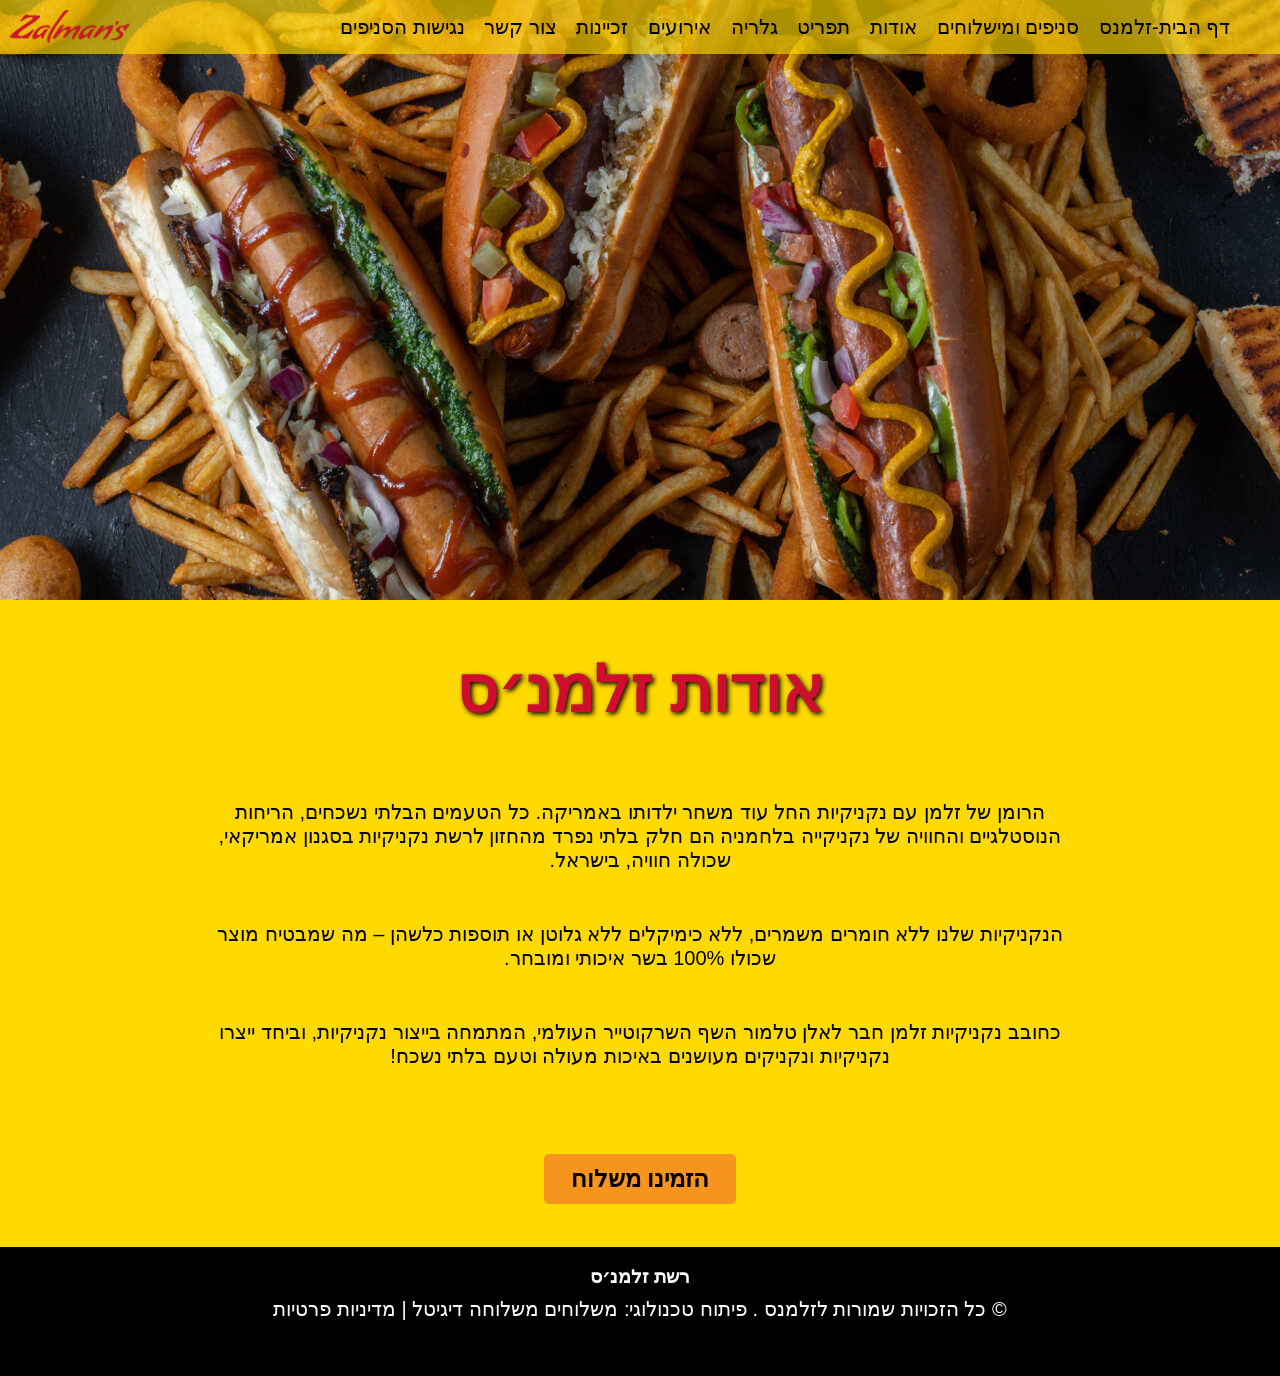
==== pages/about.html @ 240b370b "zalmens project" ====
<!DOCTYPE html>
<html lang="en">
<head>
    <meta charset="UTF-8">
    <meta name="viewport" content="width=device-width, initial-scale=1.0">
    <title>about</title>
    <link rel="stylesheet" href="../css/about.css">
    <link rel="stylesheet" href="../css/all.css">
    <link rel="icon" href="../files/images/favicon.png" type="image/x-icon">
</head>
<body dir="rtl">
    <header class="flex-row">
        <nav>
            <ul class="flex-row">
                <li class="flex-row"><a href="../index.html">דף הבית-זלמנס</a></li>
                <li class="flex-row"><a href="#">סניפים ומישלוחים</a></li>
                <li class="flex-row"><a class="about" href="about.html">אודות</a></li>
                <li class="flex-row"><a href="menu.html">תפריט</a></li>
                <li class="flex-row"><a href="gallery.html">גלריה</a></li>
                <li class="flex-row"><a href="events.html">אירועים</a></li>
                <li class="flex-row"><a href="#">זכיינות</a></li>
                <li class="flex-row"><a href="#">צור קשר</a></li>
                <li class="flex-row"><a href="#">נגישות הסניפים</a></li>
            </ul>
        </nav>
        <div>
            <label for="menu-toggle" class="menu-icon">&#9776;</label>
            <ul>
                <li><a href="index.html">דף הבית-זלמנס</a></li>
                <li><a href="#">סניפים ומישלוחים</a></li>
                <li><a class="about" href="pages/about.html">אודות</a></li>
                <li><a href="menu.html">תפריט</a></li>
                <li><a href="pages/gallery.html">גלריה</a></li>
                <li><a href="pages/events.html">אירועים</a></li>
                <li><a href="#">זכיינות</a></li>
                <li><a href="#">צור קשר</a></li>
                <li><a href="#">נגישות הסניפים</a></li>
            </ul>
        </div>
        <a href="../index.html" class="flex-row"><img src="../files/images/index/Name-2048x561.png" alt="logo"></a>
    </header>
    <main>
        <div class="img flex-row">
            <h1>about</h1>
        </div>
        <div class="flex-column">        
            <h2>אודות זלמנ׳ס</h2>
            <article>
                <p>הרומן של זלמן עם נקניקיות החל עוד משחר ילדותו באמריקה.
                כל הטעמים הבלתי נשכחים, הריחות הנוסטלגיים והחוויה של נקניקייה בלחמניה הם חלק בלתי נפרד מהחזון לרשת נקניקיות בסגנון אמריקאי, שכולה חוויה, בישראל.</p>
                <p>הנקניקיות שלנו ללא חומרים משמרים, ללא כימיקלים ללא גלוטן או תוספות כלשהן – מה שמבטיח מוצר שכולו 100% בשר איכותי ומובחר.</p>
                <p>כחובב נקניקיות זלמן חבר לאלן טלמור השף השרקוטייר העולמי, המתמחה בייצור נקניקיות, וביחד ייצרו נקניקיות ונקניקים מעושנים באיכות מעולה וטעם בלתי נשכח!</p>
            </article>
            <a href="#" class="button">הזמינו משלוח</a>
        </div>
    </main>
    <footer class="flex-column">
        <a href="about.html">
            <h3>רשת זלמנ׳ס</h3>
            <p>© כל הזכויות שמורות לזלמנס . פיתוח טכנולוגי: משלוחים משלוחה דיגיטל | מדיניות פרטיות</p>
        </a>
    </footer>
</body>
</html>
---- css/about.css ----
body{
    background-color:#FFDA00 ;
}
.about:hover{
    color:black;
}
.img{
    width: 100%;
    height: 600px;
    background-image: url(../files/images/222_optimized.jpg);
    background-color: black;
    background-position: center;
    opacity: 1;
}
h1{
    color: #FFDA00;
    margin: auto;
    align-self: center;
    font-size: 5rem;
    animation: h1 2s;
    display: none;
    text-shadow: 4px 4px #ce0e2d;
}
.img:hover{
    animation: hover 2s;
    background-color: black;
    opacity: 1;
    h1{
        display: flex;
    }
}
@keyframes h1{
    from{font-size: 1rem;}
    to{font-size: 5rem;;}
}
@keyframes hover{
    from{opacity: 0.5;}
    to{opacity: 1;}
}
h2{
    align-self: center;
    color: #ce0e2d;
    font-size: 4rem;
    text-shadow: 2px 2px 5px black;
    text-align: center;
    animation: fadeIn 1.5s ease-in-out;
}
div{
    width: 70%;
    margin: auto;
    align-items: center;
}
p{
    align-self: center;
    margin: 50px 0;
    font-size: 20px;
    text-align: center;
    animation: fadeIn 1.5s ease-in-out;
}
article{
    margin-top: -30px;
}
.flex-column{
    padding-bottom: 25px;
}

@media(max-width: 760px){
    h2{
        font-size: 3rem;
    }
    .img{
        height: 400px;
    }
}
---- css/all.css ----
.flex-row {
    display: flex;
}

.flex-column {
    display: flex;
    flex-direction: column;
}

body {
    margin: 0;
    font-family: "Bamberger", Sans-serif;
}

.second-nav {
    display: none;
}


header>a {
    align-self: center;
    justify-content: flex-end;
    width: 20%;

    img {
        width: 120px;
        margin-left: 10px;
    }
}

header {
    width: 100%;
    background-color: #ffd900a8;
    position: fixed;

    nav {
        width: 80%;
    }

    ul {
        margin: 0;
        list-style-type: none;
        font-size: 1.25rem;
        font-family: "Bamberger", Sans-serif;
        transition: width 1s, height 1s;
        align-items: center;
        flex-wrap: wrap;

        a {
            text-decoration: none;
            color: black;
        }

        li {
            margin: 1.5% 1%;
        }

        a:hover {
            color: #CE0E2D;
            transform: scale(1.25);
            animation-name: nav;
            animation-duration: 1s;
        }
    }
}

header div {
    display: none;
    width: 100%;

    img {
        width: 5%;
        margin: 2%;
    }

    ul {
        display: none;
    }
}

@keyframes nav {
    from {
        transform: scale(1);
    }

    to {
        transform: scale(1.25);
    }
}

footer {
    align-items: center;
    background-color: black;

    a p {
        margin: -10px 0 30px 0;
        text-align: center;
    }

    a {
        text-decoration: none;
        color: white;

        h3 {
            text-align: center;
        }
    }
}

.button {
    color: black;
    align-self: center;
    background-color: #F7941D;
    padding: 1.25% 3%;
    font-family: "Bamberger", Sans-serif;
    font-size: 1.5rem;
    font-weight: bold;
    text-decoration: none;
    margin: 4% 0 2% 0;
    border-radius: 5px 5px 5px 5px;
    text-align: center;
}

.button:hover {
    background-color: #61CE70;
    animation-duration: 1s;
    animation-name: button;
}

@keyframes fadeIn {
    from {
        opacity: 0;
        transform: translateY(90%);
    }

    to {
        opacity: 1;
        transform: translateY(0);
    }
}

@keyframes button {
    from {
        background-color: #F7941D;
    }

    to {
        background-color: #61CE70;
    }
}

@media only screen and (max-width: 600px) {

    .button {
        padding: 4% 8%;
    }
}

@media only screen and (max-width: 120px) {
    header {
        height: 20vh;
    }

    .button {
        font-size: 1rem;
    }
}

@media only screen and (max-width: 1024px) {
    header>nav {
        display: none;
    }

    header>a {
        margin: 2%;
        align-self: flex-start;
    }

    .menu-icon {
        font-size: 30px;
        cursor: pointer;
        position: fixed;
        margin: auto;
        top: 15px;
        right: 15px;
        z-index: 100;
        background: none;
        border: none;
        color: #CE0E2D;
        align-self: center;
        height: 2px;
    }

    .second-nav {
        display: flex;
        
    }

    header{
        max-width: 100%;
        overflow: hidden;
    }
    header>a {
        justify-content: flex-end;
    }
}
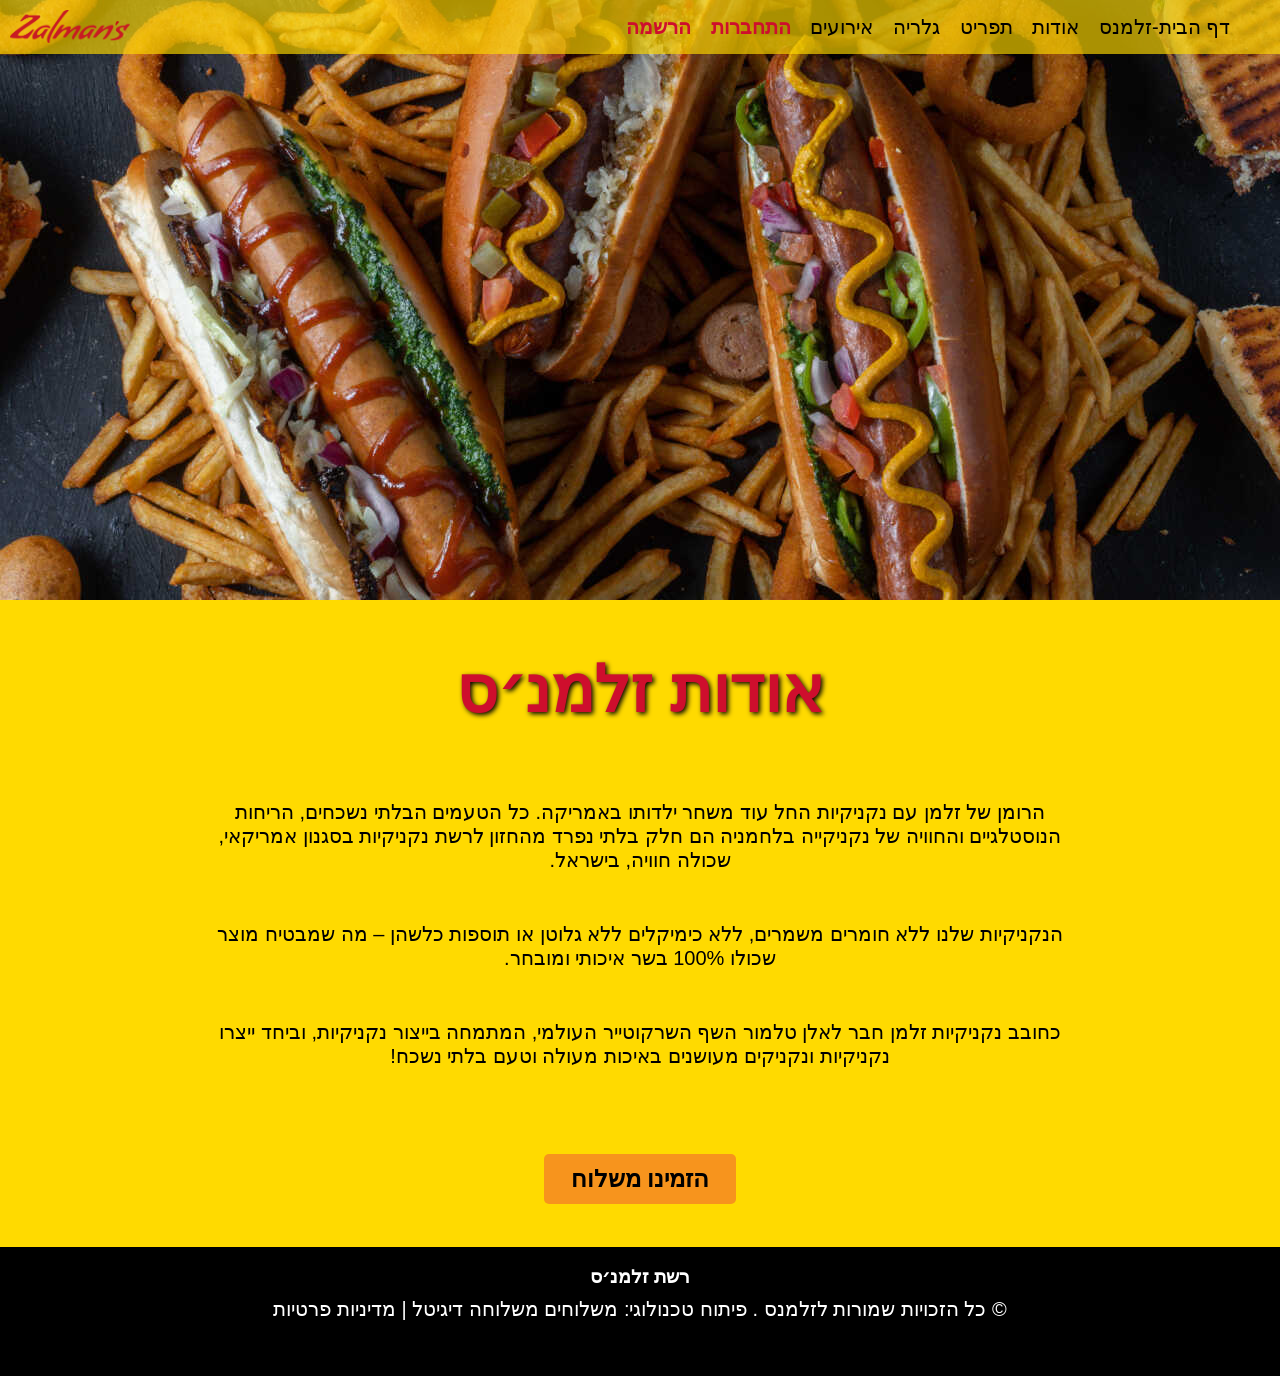
==== commit b71abdf2: "add JS" ====
--- a/pages/about.html
+++ b/pages/about.html
@@ -1,5 +1,6 @@
 <!DOCTYPE html>
 <html lang="en">
+
 <head>
     <meta charset="UTF-8">
     <meta name="viewport" content="width=device-width, initial-scale=1.0">
@@ -8,33 +9,33 @@
     <link rel="stylesheet" href="../css/all.css">
     <link rel="icon" href="../files/images/favicon.png" type="image/x-icon">
 </head>
+
 <body dir="rtl">
     <header class="flex-row">
         <nav>
             <ul class="flex-row">
                 <li class="flex-row"><a href="../index.html">דף הבית-זלמנס</a></li>
-                <li class="flex-row"><a href="#">סניפים ומישלוחים</a></li>
-                <li class="flex-row"><a class="about" href="about.html">אודות</a></li>
+                <li class="flex-row"><a href="about.html">אודות</a></li>
                 <li class="flex-row"><a href="menu.html">תפריט</a></li>
                 <li class="flex-row"><a href="gallery.html">גלריה</a></li>
                 <li class="flex-row"><a href="events.html">אירועים</a></li>
-                <li class="flex-row"><a href="#">זכיינות</a></li>
-                <li class="flex-row"><a href="#">צור קשר</a></li>
-                <li class="flex-row"><a href="#">נגישות הסניפים</a></li>
+
+                <li class="flex-row auth-item"><a class="auth-nav-link" id="nav-login-btn"
+                        href="login.html?mode=login">התחברות</a></li>
+                <li class="flex-row auth-item"><a class="auth-nav-link" id="nav-register-btn"
+                        href="login.html?mode=register">הרשמה</a></li>
             </ul>
         </nav>
         <div>
             <label for="menu-toggle" class="menu-icon">&#9776;</label>
             <ul>
                 <li><a href="index.html">דף הבית-זלמנס</a></li>
-                <li><a href="#">סניפים ומישלוחים</a></li>
-                <li><a class="about" href="pages/about.html">אודות</a></li>
+                <li><a href="about.html">אודות</a></li>
                 <li><a href="menu.html">תפריט</a></li>
-                <li><a href="pages/gallery.html">גלריה</a></li>
-                <li><a href="pages/events.html">אירועים</a></li>
-                <li><a href="#">זכיינות</a></li>
-                <li><a href="#">צור קשר</a></li>
-                <li><a href="#">נגישות הסניפים</a></li>
+                <li><a href="gallery.html">גלריה</a></li>
+                <li><a href="events.html">אירועים</a></li>
+                <li><a class="auth-nav-link" href="login.html?mode=login">התחברות</a></li>
+                <li><a class="auth-nav-link" href="login.html?mode=register">הרשמה</a></li>
             </ul>
         </div>
         <a href="../index.html" class="flex-row"><img src="../files/images/index/Name-2048x561.png" alt="logo"></a>
@@ -43,13 +44,16 @@
         <div class="img flex-row">
             <h1>about</h1>
         </div>
-        <div class="flex-column">        
+        <div class="flex-column">
             <h2>אודות זלמנ׳ס</h2>
             <article>
                 <p>הרומן של זלמן עם נקניקיות החל עוד משחר ילדותו באמריקה.
-                כל הטעמים הבלתי נשכחים, הריחות הנוסטלגיים והחוויה של נקניקייה בלחמניה הם חלק בלתי נפרד מהחזון לרשת נקניקיות בסגנון אמריקאי, שכולה חוויה, בישראל.</p>
-                <p>הנקניקיות שלנו ללא חומרים משמרים, ללא כימיקלים ללא גלוטן או תוספות כלשהן – מה שמבטיח מוצר שכולו 100% בשר איכותי ומובחר.</p>
-                <p>כחובב נקניקיות זלמן חבר לאלן טלמור השף השרקוטייר העולמי, המתמחה בייצור נקניקיות, וביחד ייצרו נקניקיות ונקניקים מעושנים באיכות מעולה וטעם בלתי נשכח!</p>
+                    כל הטעמים הבלתי נשכחים, הריחות הנוסטלגיים והחוויה של נקניקייה בלחמניה הם חלק בלתי נפרד מהחזון לרשת
+                    נקניקיות בסגנון אמריקאי, שכולה חוויה, בישראל.</p>
+                <p>הנקניקיות שלנו ללא חומרים משמרים, ללא כימיקלים ללא גלוטן או תוספות כלשהן – מה שמבטיח מוצר שכולו 100%
+                    בשר איכותי ומובחר.</p>
+                <p>כחובב נקניקיות זלמן חבר לאלן טלמור השף השרקוטייר העולמי, המתמחה בייצור נקניקיות, וביחד ייצרו נקניקיות
+                    ונקניקים מעושנים באיכות מעולה וטעם בלתי נשכח!</p>
             </article>
             <a href="#" class="button">הזמינו משלוח</a>
         </div>
@@ -61,5 +65,6 @@
         </a>
     </footer>
 </body>
+
 </html>
-
+<script src="../js/auth.js"></script>
--- a/css/all.css
+++ b/css/all.css
@@ -203,4 +203,21 @@
     header>a {
         justify-content: flex-end;
     }
+}
+/* דחיפת כפתור ההתחברות וההרשמה לצד שמאל של התפריט, ליד הלוגו */
+header nav ul {
+    justify-content: flex-start; /* שומר על שאר הקישורים מימין */
+}
+
+.auth-item:first-of-type {
+    margin-right: auto; /* יוצר מרווח אוטומטי מימין ודוחף את הלחצנים שמאלה */
+}
+
+.auth-nav-link {
+    font-weight: bold;
+    color: #ce0e2d !important; /* צבע אדום בולט של המותג כדי להדגיש אותם */
+}
+
+.auth-nav-link:hover {
+    color: black !important;
 }
